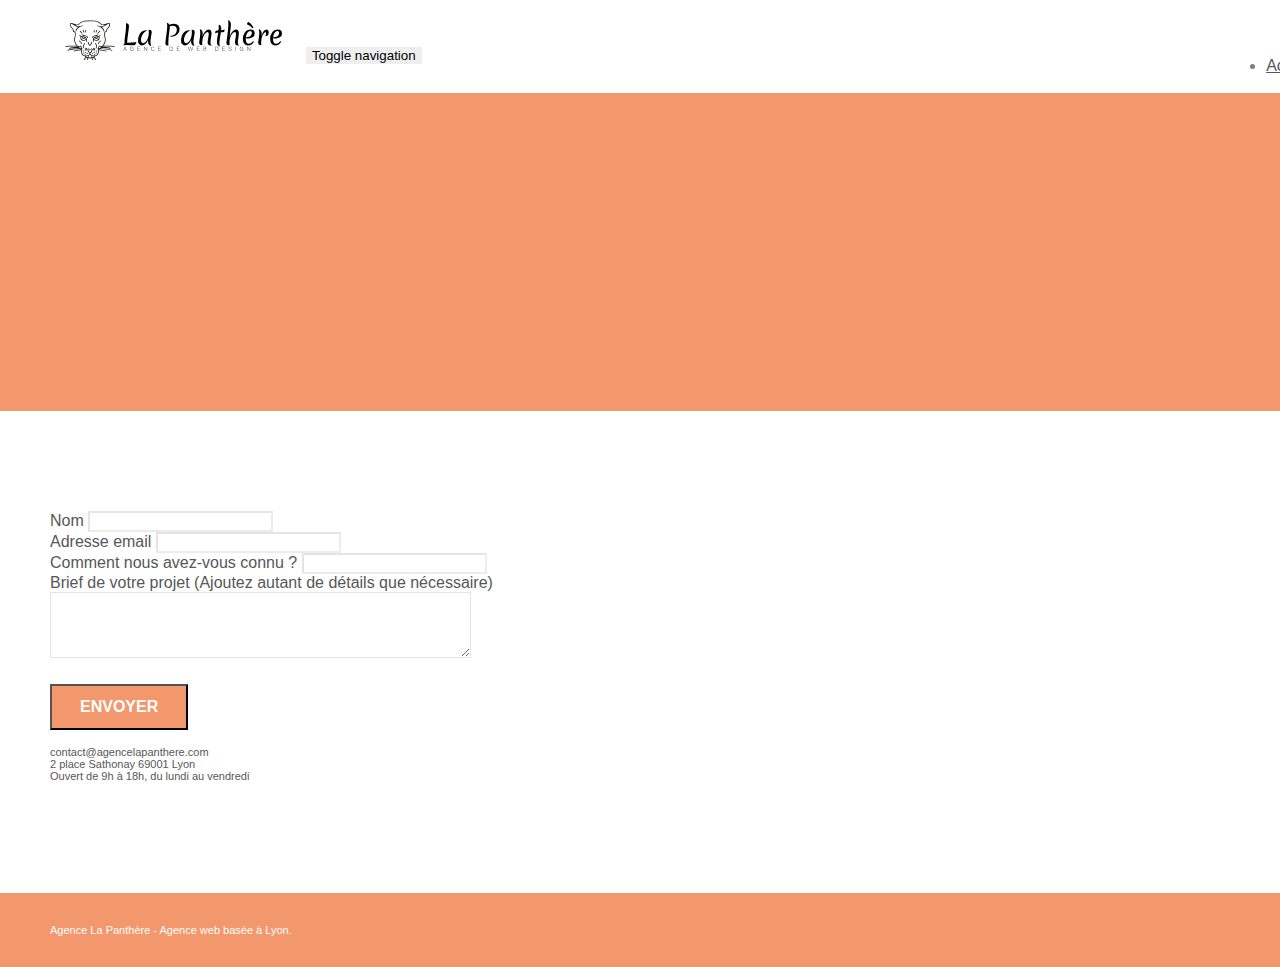
==== contact-agencelapanthere-lyon.html @ fbc24722 "Modification de l'url de la page2" ====
<!doctype html>
<html lang="fr-FR">
<head>
    <meta charset="utf-8">
	<meta name="title" content="Agence de Webdesign Lyon - Nous Contacter - Nous Rencontrer">
    <meta name="description" content="Agence Web design basée sur Lyon , Parlez-nous de votre projet
	 en complétant le formulaire ou rencontrez-nous à notre agence de Webdesign">
	<meta name="robots" content="index,follow">
    <meta name="viewport" content="width=device-width, initial-scale=1.0, viewport-fit=cover">
    <link rel="shortcut icon" type="image/png" href="favicon.jpg">



	<link rel="stylesheet" type="text/css" href="./css/bootstrap.min.css">
	<link rel="stylesheet" type="text/css" href="style.css">
	<link rel="stylesheet" type="text/css" href="./css/font-awesome.min.css">
	<link rel="stylesheet" type="text/css" href="./css/et-line.min.css">
	
    
	<script src="./js/jquery-2.1.0.min.js"></script>
	<script src="./js/bootstrap.min.js"></script>
	<script src="./js/blocs.min.js"></script>
	<script src="./js/jqBootstrapValidation.js"></script>
	<script src="./js/formHandler.js"></script>
    <title>Agence La Panthère - Contact et formulaire</title>

    
<!-- Analytics -->
 
<!-- Analytics END -->
    
</head>
<body>
<!-- Principal conteneur -->
<div class="page-container">
    
<!-- bloc-0 -->
<header class="bloc bgc-white l-bloc " id="bloc-0">
	<div class="container bloc-sm">
		<nav class="navbar row">
			<div class="navbar-header">
				<a class="navbar-brand" href="index.html"><img src="img/agence-la-panthere-monochrome.svg" alt="atlanta web design logo" height="40" /></a>
				<button id="nav-toggle" type="button" class="ui-navbar-toggle navbar-toggle" data-toggle="collapse" data-target=".navbar-1">
					<span class="sr-only">Toggle navigation</span><span class="icon-bar"></span><span class="icon-bar"></span><span class="icon-bar"></span>
				</button>
			</div>
			<div class="collapse navbar-collapse navbar-1 special-dropdown-nav">
				<ul class="site-navigation nav navbar-nav">
					<li>
						<a href="index.html">Accueil</a>
					</li>
					<li>
					</li>
					<li>
						<a href="page2.html">page2 &gt;</a>
					</li>
				</ul>
			</div>
		</nav>
	</div>
</header>
<!-- bloc-0 END -->

<main>
<!-- bloc-6 -->
<div class="bloc bg-dots-bg bg-repeat bgc-atomic-tangerine d-bloc bloc-bg-texture texture-paper" id="bloc-6">
	<div class="container bloc-lg">
		<div class="row">
			<div class="col-sm-12">
				<h1 class="text-center hero-bloc-text tc-white">
					Parlons web design !
				</h1>
				<p class="text-center mg-lg tc-white tight-width-whitespace">
					Nous sommes ravis que vous souhaitiez collaborer avec notre agence.<br>
					Parlez-nous de votre projet en complétant le formulaire ci-dessous.
				</p>
			</div>
		</div>
	</div>
</div>
<!-- bloc-6 END -->

<!-- bloc-7 -->
<div class="bloc bgc-white l-bloc" id="bloc-7">
	<div class="container bloc-lg">
		<div class="row">
			<div class="col-sm-6">
				<form id="form_1" novalidate success-msg="Your message has been sent." fail-msg="Sorry it seems that our mail server is not responding, Sorry for the inconvenience!">
					<div class="form-group">
						<label>
							Nom
						</label>
						<input id="name" class="form-control" required />
					</div>
					<div class="form-group">
						<label>
							Adresse email
						</label>
						<input id="email" class="form-control" type="email" required />
					</div>
					<div class="form-group">
						<label>
							Comment nous avez-vous connu ?
						</label>
						<input class="form-control" type="email" required id="input_504" />
					</div>
					<div class="form-group">
						<label>
							Brief de votre projet (Ajoutez autant de détails que nécessaire)<br>
						</label><textarea id="message" class="form-control" rows="4" cols="50" required></textarea>
					</div> 
					<button class="bloc-button btn btn-lg btn-block cta-hero btn-atomic-tangerine" type="submit">
						Envoyer
					</button>
				</form>
			</div>
			<div class="col-sm-6">
				<p>
					contact@agencelapanthere.com<br>2 place Sathonay 69001 Lyon<br>Ouvert de 9h à 18h, du lundi au vendredi<br>
				</p>
			</div>
		</div>
	</div>
</div>
<!-- bloc-7 END -->

<!-- ScrollToTop Button -->
<a class="bloc-button btn btn-d scrollToTop" onclick="scrollToTarget('1')"><span class="fa fa-chevron-up"></span></a>
<!-- ScrollToTop Button END-->
</main>

<!-- Footer - bloc-8 -->
<footer class="bloc bgc-atomic-tangerine d-bloc" id="bloc-8">
	<div class="container bloc-sm">
		<div class="row">
			<div class="col-sm-12">
				<p class="text-center white">
					Agence La Panthère - Agence web basée à Lyon.<br>
				</p>
				<div class="row row-no-gutters social">
					<div class="col-sm-3">
						<div class="text-center">
							<a class="social" href="index.html"><span class="fa fa-twitter icon-md"></span></a>
						</div>
					</div>
					<div class="col-sm-3">
						<div class="text-center">
							<a class="social" href="index.html"><span class="fa fa-facebook icon-md"></span></a>
						</div>
					</div>
					<div class="col-sm-3">
						<div class="text-center">
							<a class="social" href="index.html"><span class="fa fa-dribbble icon-md"></span></a>
						</div>
					</div>
					<div class="col-sm-3">
						<div class="text-center">
							<a class="social" href="index.html"><span class="fa fa-instagram icon-md"></span></a>
						</div>
					</div>
				</div>
			</div>
		</div>
	</div>
</footer>
<!-- Footer - bloc-8 END -->

</div>
<!-- Principal conteneur END -->
    

</body>
</html>
---- style.css ----
body {
    margin: 0;
    padding: 0;
    background: #FFF;
    overflow-x: hidden;
    -webkit-font-smoothing: antialiased;
    -moz-osx-font-smoothing: grayscale;
}

a,
button {
    transition: all .3s ease-in-out;
    outline: none!important;
}

a:hover {
    text-decoration: none;
    cursor: pointer;
}

#page-loading-blocs-notifaction {
    position: fixed;
    top: 0;
    bottom: 0;
    width: 100%;
    z-index: 100000;
    background: #FFFFFF url("img/pageload-spinner.gif") no-repeat center center;
}

.bloc {
    width: 100%;
    clear: both;
    background: 50% 50% no-repeat;
    padding: 0 50px;
    -webkit-background-size: cover;
    -moz-background-size: cover;
    -o-background-size: cover;
    background-size: cover;
    position: relative;
}

.bloc .container {
    padding-left: 0;
    padding-right: 0;
}

.bloc-lg {
    padding: 100px 50px;
}

.bloc-md {
    padding: 50px;
}

.bloc-sm {
    padding: 20px 50px;
}

.bg-center,
.bg-l-edge,
.bg-r-edge,
.bg-t-edge,
.bg-b-edge,
.bg-tl-edge,
.bg-bl-edge,
.bg-tr-edge,
.bg-br-edge,
.bg-repeat {
    -webkit-background-size: auto!important;
    -moz-background-size: auto!important;
    -o-background-size: auto!important;
    background-size: auto!important;
}

.bg-repeat {
    background: repeat;
}

.bg-t-edge {
    background: top no-repeat;
}

.bloc-bg-texture::before {
    content: "";
    background-size: 2px 2px;
    position: absolute;
    top: 0;
    bottom: 0;
    left: 0;
    right: 0;
}

.b-parallax {
    background-attachment: fixed;
}

.d-bloc {
    color: rgba(255, 255, 255, .7);
}

.d-bloc button:hover {
    color: rgba(255, 255, 255, .9);
}

.d-bloc .icon-round,
.d-bloc .icon-square,
.d-bloc .icon-rounded,
.d-bloc .icon-semi-rounded-a,
.d-bloc .icon-semi-rounded-b {
    border-color: rgba(255, 255, 255, .9);
}

.d-bloc .divider-h span {
    border-color: rgba(255, 255, 255, .2);
}

.d-bloc .a-btn,
.d-bloc .navbar a,
.d-bloc .navbar-brand,
.d-bloc a .icon-sm,
.d-bloc a .icon-md,
.d-bloc a .icon-lg,
.d-bloc a .icon-xl,
.d-bloc h1 a,
.d-bloc h2 a,
.d-bloc h3 a,
.d-bloc h4 a,
.d-bloc h5 a,
.d-bloc h6 a,
.d-bloc p a {
    color: rgba(255, 255, 255, .6);
}

.d-bloc .a-btn:hover,
.d-bloc .navbar a:hover,
.d-bloc .navbar-brand:hover,
.d-bloc a:hover .icon-sm,
.d-bloc a:hover .icon-md,
.d-bloc a:hover .icon-lg,
.d-bloc a:hover .icon-xl,
.d-bloc h1 a:hover,
.d-bloc h2 a:hover,
.d-bloc h3 a:hover,
.d-bloc h4 a:hover,
.d-bloc h5 a:hover,
.d-bloc h6 a:hover,
.d-bloc p a:hover {
    color: rgba(255, 255, 255, 1);
}

.d-bloc .navbar-toggle .icon-bar {
    background: rgba(255, 255, 255, 1);
}

.d-bloc .btn-wire,
.d-bloc .btn-wire:hover {
    color: rgba(255, 255, 255, 1);
    border-color: rgba(255, 255, 255, 1);
}

.d-bloc .panel {
    color: rgba(0, 0, 0, .5);
}

.d-bloc .panel button:hover {
    color: rgba(0, 0, 0, .7);
}

.d-bloc .panel icon {
    border-color: rgba(0, 0, 0, .7);
}

.d-bloc .panel .divider-h span {
    border-color: rgba(0, 0, 0, .1);
}

.d-bloc .panel .a-btn {
    color: rgba(0, 0, 0, .6);
}

.d-bloc .panel .a-btn:hover {
    color: rgba(0, 0, 0, 1);
}

.d-bloc .panel .btn-wire,
.d-bloc .panel .btn-wire:hover {
    color: rgba(0, 0, 0, .7);
    border-color: rgba(0, 0, 0, .3);
}

.d-bloc .panel,
.l-bloc {
    color: rgba(0, 0, 0, .5);
}

.d-bloc .panel button:hover,
.l-bloc button:hover {
    color: rgba(0, 0, 0, .7);
}

.l-bloc .icon-round,
.l-bloc .icon-square,
.l-bloc .icon-rounded,
.l-bloc .icon-semi-rounded-a,
.l-bloc .icon-semi-rounded-b {
    border-color: rgba(0, 0, 0, .7);
}

.d-bloc .panel .divider-h span,
.l-bloc .divider-h span {
    border-color: rgba(0, 0, 0, .1);
}

.d-bloc .panel .a-btn,
.l-bloc .a-btn,
.l-bloc .navbar a,
.l-bloc .navbar-brand,
.l-bloc a .icon-sm,
.l-bloc a .icon-md,
.l-bloc a .icon-lg,
.l-bloc a .icon-xl,
.l-bloc h1 a,
.l-bloc h2 a,
.l-bloc h3 a,
.l-bloc h4 a,
.l-bloc h5 a,
.l-bloc h6 a,
.l-bloc p a {
    color: rgba(0, 0, 0, .6);
}

.d-bloc .panel .a-btn:hover,
.l-bloc .a-btn:hover,
.l-bloc .navbar a:hover,
.l-bloc .navbar-brand:hover,
.l-bloc a:hover .icon-sm,
.l-bloc a:hover .icon-md,
.l-bloc a:hover .icon-lg,
.l-bloc a:hover .icon-xl,
.l-bloc h1 a:hover,
.l-bloc h2 a:hover,
.l-bloc h3 a:hover,
.l-bloc h4 a:hover,
.l-bloc h5 a:hover,
.l-bloc h6 a:hover,
.l-bloc p a:hover {
    color: rgba(0, 0, 0, 1);
}

.l-bloc .navbar-toggle .icon-bar {
    color: rgba(0, 0, 0, .6);
}

.d-bloc .panel .btn-wire,
.d-bloc .panel .btn-wire:hover,
.l-bloc .btn-wire,
.l-bloc .btn-wire:hover {
    color: rgba(0, 0, 0, .7);
    border-color: rgba(0, 0, 0, .3);
}

.voffset {
    margin-top: 30px;
}

.voffset-lg {
    margin-top: 80px;
}

.row-no-gutters {
    margin-right: 0;
    margin-left: 0;
}

.row.row-no-gutters > [class^="col-"],
.row.row-no-gutters > [class*=" col-"] {
    padding-right: 0;
    padding-left: 0;
}

#bloc-1-hero h1 {
    font-size: 32px;
}

.navbar {
    margin-bottom: 0;
    z-index: 1;
}

.navbar-brand {
    height: auto;
    padding: 3px 15px;
    font-size: 25px;
    font-weight: normal;
    font-weight: 600;
    line-height: 44px;
}

.navbar-brand img {
    max-height: 200px;
    margin: 0 5px 0 0;
    display: inline;
}

.navbar-brand img[src$=svg] {
    min-width: 100px;
}

.nav-center .navbar-brand img {
    margin: 0;
}

.navbar .nav {
    padding-top: 2px;
    margin-right: -16px;
    float: right;
    z-index: 1;
}

.nav > li {
    float: left;
    margin-top: 4px;
    font-size: 16px;
}

.navbar-nav .open .dropdown-menu > li > a {
    text-align: inherit;
}

.nav > li a:hover,
.nav > li a:focus {
    background: transparent;
}

.navbar-toggle {
    margin: 10px 10px 0 0;
    border: 0px;
}

.navbar-toggle:hover {
    background: transparent!important;
}

.navbar-toggle .icon-bar {
    background-color: rgba(0, 0, 0, .5);
    width: 26px;
}

.nav-invert .navbar .nav {
    float: left;
}

.nav-invert .navbar-header,
.nav-invert .navbar-brand {
    float: right;
    position: relative;
    z-index: 2;
}

@media (min-width: 768px) {
    .site-navigation {
        position: absolute;
        top: 50%;
        right: 20px;
        transform: translate(0, -50%);
        -webkit-transform: translateY(-50%);
    }
    .nav > li .dropdown-menu a,
    .nav > li .dropdown-menu a:hover {
        color: #484848;
    }
    .nav-invert .site-navigation {
        left: 0;
        right: 0;
    }
    .nav-center {
        text-align: center;
    }
    .nav-center .navbar-header {
        width: 100%;
    }
    .nav-center .navbar-header,
    .nav-center .navbar-brand,
    .nav-center .nav > li {
        float: none;
        display: inline-block;
    }
    .nav-center .site-navigation {
        position: relative;
        width: 100%;
        right: 0;
        margin-right: 0px;
        margin-top: 20px;
    }
    .nav-center.mini-nav .navbar-toggle {
        float: none;
        margin: 10px auto 0;
    }
}

.nav > li > .dropdown a {
    background: none!important;
    display: block;
    padding: 14px 15px;
}

nav .caret {
    margin: 0 5px;
}

.dropdown-menu .dropdown-menu {
    top: -8px;
    left: 100%;
}

.dropdown-menu .dropmenu-flow-right {
    top: 100%;
    left: 0;
    margin-left: -1px;
    border-top-left-radius: 0;
    border-top-right-radius: 0;
}

.dropdown-menu .dropdown span {
    border: 4px solid black;
    border-top-color: transparent;
    border-right-color: transparent;
    border-bottom-color: transparent;
    margin: 6px -5px 0 0!important;
    float: right;
}

.mg-md {
    margin-top: 10px;
    margin-bottom: 20px;
}

.mg-lg {
    margin-top: 10px;
    margin-bottom: 40px;
}

.btn {
    margin: 0 5px 5px 0;
}

.btn.pull-right {
    margin: 0 0 5px 5px;
}

.btn-d,
.btn-d:hover,
.btn-d:focus {
    color: #FFF;
    background: rgba(0, 0, 0, .3);
}

button {
    outline: none!important;
}

.btn-rd {
    border-radius: 40px;
}

.btn-clean {
    border: 1px solid rgba(0, 0, 0, .08);
    border-bottom-color: rgba(0, 0, 0, .1);
    text-shadow: 0 1px 0 rgba(0, 0, 1, .1);
    box-shadow: 0 1px 3px rgba(0, 0, 1, .25), inset 0 1px 0 0 rgba(255, 255, 255, .15);
}

.icon-md {
    font-size: 30px!important;
}

.icon-lg {
    font-size: 60px!important;
}

.sm-shadow {
    text-shadow: 0 1px 2px rgba(0, 0, 0, .3);
}

.panel-sq,
.panel-sq .panel-heading,
.panel-sq .panel-footer {
    border-radius: 0;
}

.panel-rd {
    border-radius: 30px;
}

.panel-rd .panel-heading {
    border-radius: 29px 29px 0 0;
}

.panel-rd .panel-footer {
    border-radius: 0 0 29px 29px;
}

.form-control {
    border-color: rgba(0, 0, 0, .1);
    box-shadow: none;
}

.scrollToTop {
    width: 40px;
    height: 40px;
    position: fixed;
    bottom: 20px;
    right: 20px;
    opacity: 0;
    z-index: 500;
    transition: all .3s ease-in-out;
}

.scrollToTop span {
    margin-top: 6px;
}

.showScrollTop {
    font-size: 14px;
    opacity: 1;
}

a[data-lightbox] {
    position: relative;
    display: block;
    text-align: center;
}

a[data-lightbox]:hover::before {
    content: "+";
    font-family: "HelveticaNeue-Light", "Helvetica Neue Light", "Helvetica Neue", Helvetica, Arial;
    font-size: 32px;
    width: 50px;
    height: 50px;
    margin-left: -25px;
    border-radius: 50%;
    background: rgba(0, 0, 0, .6);
    color: #FFF;
    font-weight: 100;
    z-index: 1;
    position: absolute;
    top: 50%;
    transform: translateY(-50%);
    -webkit-transform: translateY(-50%);
}

a[data-lightbox]:hover img {
    opacity: 0.6;
    -webkit-animation-fill-mode: none;
    animation-fill-mode: none;
}

#lightbox-modal {
    display: flex;
    align-items: center;
}

#lightbox-modal .modal-dialog {
    width: 90%;
    max-width: 900px;
    margin: 0 auto 0;
}

#lightbox-modal .modal-dialog img {
    max-height: 90vh;
    margin: 0 auto;
}

.lightbox-caption {
    padding: 20px;
    color: #FFF;
    background: rgba(0, 0, 0, .5);
    position: absolute;
    left: 15px;
    right: 15px;
    bottom: 5px;
}

.close-lightbox {
    color: #FFF;
    font-size: 30px;
    position: absolute;
    top: 20px;
    right: 20px;
    z-index: 20;
    background: rgba(0, 0, 0, .5);
    border: none;
    line-height: 30px;
    padding: 0 9px 5px;
    opacity: 0.3;
}

.close-lightbox:hover,
.next-lightbox:hover,
.prev-lightbox:hover {
    opacity: 1.0;
    color: #FFF;
}

.next-lightbox,
.prev-lightbox {
    font-size: 20px;
    color: rgba(255, 255, 255, .9);
    background: rgba(0, 0, 0, .5);
    transition: all .2s ease-in-out;
    position: absolute;
    top: 45%;
    z-index: 1;
    opacity: 0.4;
}

.next-lightbox {
    padding: 6px 8px 1px 13px;
    right: 25px;
}

.prev-lightbox {
    padding: 6px 13px 1px 10px;
    left: 25px;
}

.snapshot-lb .modal-body {
    padding-bottom: 45px;
}

.snapshot-lb .lightbox-caption {
    padding: 0;
    color: rgba(0, 0, 0, .5);
    background: none;
}

h1,
h2,
h3,
h4,
h5,
h6,
p,
label,
.btn,
a {
    font-family: "helvetica";
    font-weight: 400;
    color: #575757!important;
}

.container {
    max-width: 1000px;
}
#citation-text{
    font-size: 20px;
    font-style: italic;
}

#citation-auteur{
    font-size: 16px;
    font-style: normal;   
}
.hero-bloc-text {
    font-size: 38px;
}

.hero-bloc-text-sub {
    font-size: 36px;
}

.statement-bloc-text {
    line-height: 26px;
    font-style: italic;
    font-size: 20px;
    text-align: center;
    font-weight: lighter;
    max-width: 520px;
    margin: auto auto auto auto;
}

p {
    font-size: 11px;
}

.tight-width-whitespace {
    max-width: 600px;
    margin: auto auto auto auto;
}

.h1 {
    font-size: 20px;
    font-family: "Open Sans";
}

.cta-hero {
    margin-top: 22px;
    color: #FFFFFF!important;
    text-transform: uppercase;
    padding: 12px 28px 12px 28px;
    font-size: 16px;
    font-weight: 700;
}

.social {
    max-width: 400px;
    margin: auto auto auto auto;
}

h2 {
    font-size: 22px;
    line-height: 1.4em;
}

h3 {
    font-size: 15px;
    text-transform: uppercase;
    font-weight: 700;
    color: #333333!important;
}

.med-width-whitespace {
    max-width: 800px;
    margin: auto auto auto auto;
    box-shadow: 0px 0px 0px #000000;
}

h1 {
    color: #333333!important;
}

h4 {
    color: #333333!important;
}

.icons {
    margin-bottom: 14px;
    margin-top: 24px;
}

.white {
    color: #FFFFFF!important;
}

.portfolio-thumb {
    margin-bottom: 24px;
}

.portfolio-row {
    margin-bottom: 44px;
    margin-top: 50px;
}

.avatar {
    box-shadow: 0px 4px 9px rgba(0, 0, 0, 0.3);
}

.black-background {
    background-color: rgba(165, 147, 99, 0.7);
    padding: 40px 40px 40px 40px;
}

.bold-link {
    font-weight: 900;
    text-decoration: underline!important;
}

.bgc-white {
    background-color: #FFFFFF;
}

.bgc-dark-slate-blue {
    background-color: #364577;
}

.bgc-atomic-tangerine {
    background-color: #F3976C;
}

.tc-white {
    color: #F3976C!important;
}

.btn-atomic-tangerine {
    background: #F3976C;
    color: #FFFFFF!important;
}

.btn-atomic-tangerine:hover {
    background: #c27956!important;
    color: #FFFFFF!important;
}

.ltc-white {
    color: #FFFFFF!important;
}

.ltc-white:hover {
    color: #cccccc!important;
}

.ltc-atomic-tangerine {
    color: #F3976C!important;
}

.ltc-atomic-tangerine:hover {
    color: #c27956!important;
}

.icon-dark-slate-blue {
    color: #364577!important;
    border-color: #364577!important;
}

.bg-banniere {
    background-image: url("img/agence-la-panthere.jpg");
}

.bg-presentation {
    background-image: url("img/image-de-presentation.jpg");
}

@media (max-width: 1024px) {
    .bloc {
        padding-left: 20px;
        padding-right: 20px;
    }
    .bloc.full-width-bloc,
    .bloc-tile-2.full-width-bloc .container,
    .bloc-tile-3.full-width-bloc .container,
    .bloc-tile-4.full-width-bloc .container {
        padding-left: 0;
        padding-right: 0;
    }
}

@media (max-width: 992px) and (min-width: 768px) {
    .navbar .nav {
        max-width: 80%
    }
    .nav-center.navbar .nav {
        max-width: 100%
    }
}

@media only screen and (min-device-width: 768px) and (max-device-width: 1024px) and (orientation: landscape) {
    .b-parallax {
        background-attachment: scroll;
    }
}

@media only screen and (min-device-width: 1024px) and (max-device-width: 1366px) and (-webkit-min-device-pixel-ratio: 1.5) {
    .b-parallax {
        background-attachment: scroll;
    }
}

@media (max-width: 991px) {
    .container {
        width: 100%;
    }
    .b-parallax {
        background-attachment: scroll;
    }
    .page-container,
    #hero-bloc {
        overflow-x: hidden;
        position: relative;
    }
    .bloc {
        padding-left: constant(safe-area-inset-left);
        padding-right: constant(safe-area-inset-right);
    }
    .bloc-group,
    .bloc-group .bloc {
        display: block;
        width: 100%;
    }
    .bloc-fill-screen .fill-bloc-top-edge,
    .bloc-fill-screen .fill-bloc-bottom-edge {
        padding: 0 20px;
        padding-left: constant(safe-area-inset-left);
        padding-right: constant(safe-area-inset-right);
    }
}

@media (max-width: 767px) {
    .page-container {
        overflow-x: hidden;
        position: relative;
    }
    h1,
    h2,
    h3,
    h4,
    h5,
    h6,
    p,
    #disqus_thread {
        padding-left: 10px!important;
        padding-right: 10px!important;
    }
    .b-parallax {
        background-attachment: scroll;
    }
    .navbar .nav {
        padding-top: 0;
        border-top: 1px solid rgba(0, 0, 0, .2);
        float: none!important;
    }
    .navbar.row {
        margin-left: 0;
        margin-right: 0;
    }
    .site-navigation {
        position: inherit;
        transform: none;
        -webkit-transform: none;
        -ms-transform: none;
    }
    .nav > li {
        margin-top: 0;
        border-bottom: 1px solid rgba(0, 0, 0, .1);
        background: rgba(0, 0, 0, .05);
        text-align: left;
        padding-left: 15px;
        width: 100%;
    }
    .nav > li:hover {
        background: rgba(0, 0, 0, .08);
    }
    .dropdown .dropdown a .caret {
        float: none;
        margin: 5px 0 0 10px!important;
        border: 4px solid black;
        border-bottom-color: transparent;
        border-right-color: transparent;
        border-left-color: transparent;
    }
    #hero-bloc .navbar .nav {
        background: rgba(0, 0, 0, .8);
    }
    #hero-bloc .navbar .nav a {
        color: rgba(255, 255, 255, .6);
    }
    .hero {
        padding: 50px 0;
    }
    .hero-nav {
        left: -1px;
        right: -1px;
    }
    .navbar-collapse {
        padding: 0;
        overflow-x: hidden;
        -webkit-box-shadow: none;
        box-shadow: none;
    }
    .navbar-brand img {
        max-height: 40px;
        width: auto;
    }
    .nav-invert .navbar-header {
        float: none;
        width: 100%;
    }
    .nav-invert .navbar-toggle {
        float: left;
        margin-left: 10px;
    }
    .bloc {
        padding-left: 0;
        padding-right: 0;
    }
    .bloc-xxl,
    .bloc-xl,
    .bloc-lg {
        padding: 40px 0;
    }
    .bloc-sm,
    .bloc-md {
        padding-left: 0;
        padding-right: 0;
    }
    .bloc-tile-2 .container,
    .bloc-tile-3 .container,
    .bloc-tile-4 .container,
    .bloc-fill-screen .fill-bloc-top-edge,
    .bloc-fill-screen .fill-bloc-bottom-edge {
        padding-left: 0;
        padding-right: 0;
    }
    .a-block {
        padding: 0 10px;
    }
    .btn-dwn {
        display: none;
    }
    .voffset {
        margin-top: 5px;
    }
    .voffset-md {
        margin-top: 20px;
    }
    .voffset-lg {
        margin-top: 30px;
    }
    form {
        padding: 5px;
    }
    .close-lightbox {
        display: inline-block;
    }
    .blocsapp-device-iphone5 {
        background-size: 216px 425px;
        padding-top: 60px;
        width: 216px;
        height: 425px;
    }
    .blocsapp-device-iphone5 img {
        width: 180px;
        height: 320px;
    }
}

@media (max-width: 400px) {
    .bloc {
        padding-left: 0;
        padding-right: 0;
    }
}

@media (max-width: 767px) {
    .bloc-mob-center-text {
        text-align: center;
    }
}
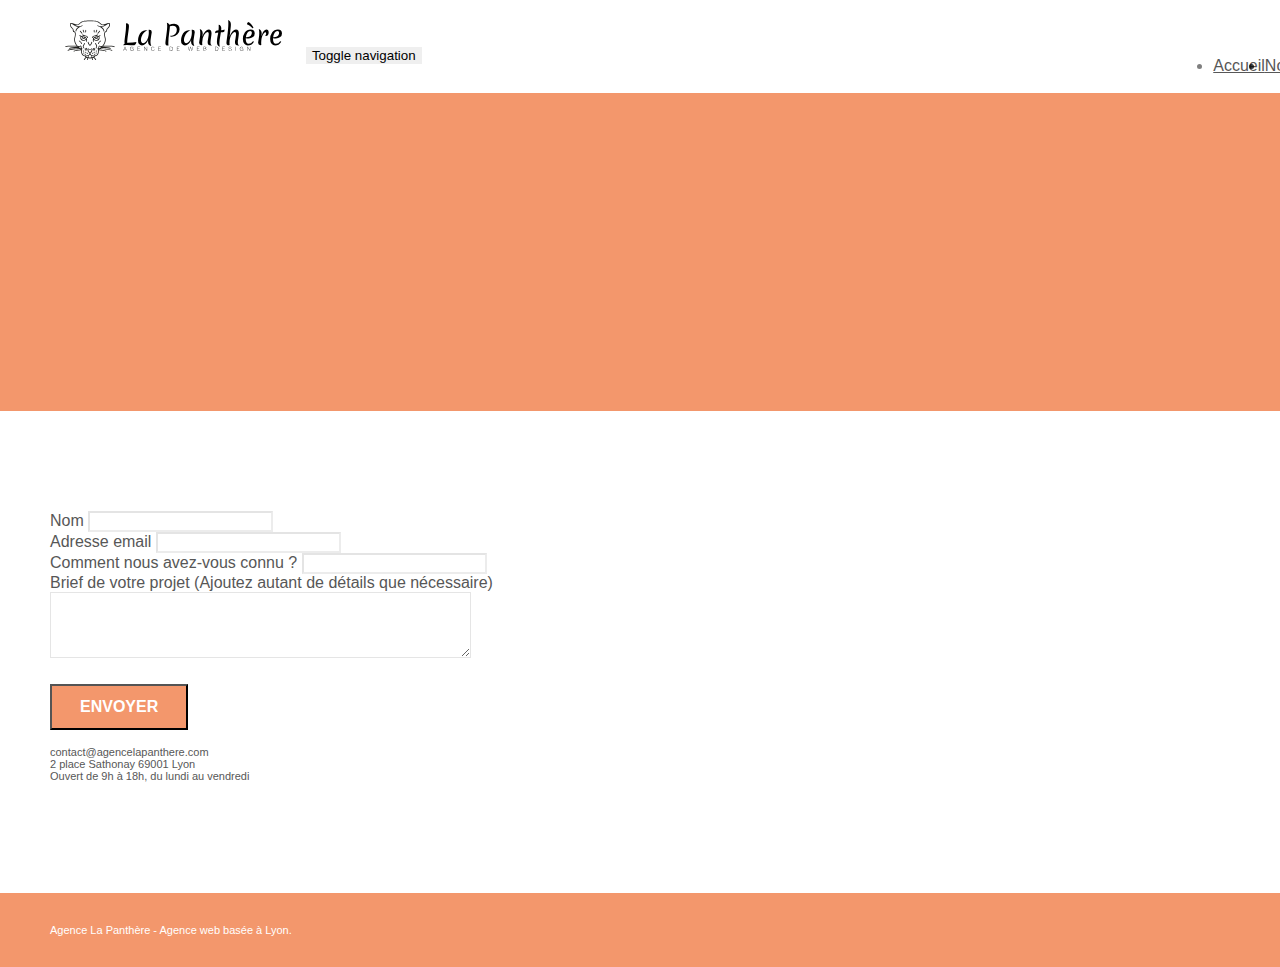
==== commit 9067167c: "Ajout des attributs "aria-label" aux formulaires et aux liens" ====
--- a/contact-agencelapanthere-lyon.html
+++ b/contact-agencelapanthere-lyon.html
@@ -39,7 +39,7 @@
 	<div class="container bloc-sm">
 		<nav class="navbar row">
 			<div class="navbar-header">
-				<a class="navbar-brand" href="index.html"><img src="img/agence-la-panthere-monochrome.svg" alt="atlanta web design logo" height="40" /></a>
+				<a class="navbar-brand" href="index.html"><img src="img/agence-la-panthere-monochrome.svg" alt="logo Agence la Panthère" height="40" /></a>
 				<button id="nav-toggle" type="button" class="ui-navbar-toggle navbar-toggle" data-toggle="collapse" data-target=".navbar-1">
 					<span class="sr-only">Toggle navigation</span><span class="icon-bar"></span><span class="icon-bar"></span><span class="icon-bar"></span>
 				</button>
@@ -47,12 +47,12 @@
 			<div class="collapse navbar-collapse navbar-1 special-dropdown-nav">
 				<ul class="site-navigation nav navbar-nav">
 					<li>
-						<a href="index.html">Accueil</a>
+						<a href="index.html" aria-label="Accéder a la page d'Acceuil" >Accueil</a>
 					</li>
 					<li>
 					</li>
 					<li>
-						<a href="page2.html">page2 &gt;</a>
+						<a href="contact-agencelapanthere-lyon.html" aria-label="Accéder au Formulaire de contact">Nous Contacter</a>
 					</li>
 				</ul>
 			</div>
@@ -90,26 +90,26 @@
 						<label>
 							Nom
 						</label>
-						<input id="name" class="form-control" required />
+						<input id="name" class="form-control" aria-label="Entrez votre nom" required />
 					</div>
 					<div class="form-group">
 						<label>
 							Adresse email
 						</label>
-						<input id="email" class="form-control" type="email" required />
+						<input id="email" class="form-control" type="email" aria-label="Entrez votre email" required />
 					</div>
 					<div class="form-group">
 						<label>
 							Comment nous avez-vous connu ?
 						</label>
-						<input class="form-control" type="email" required id="input_504" />
+						<input class="form-control"  aria-label="Comment nous avez-vous connu ?" required id="input_504" />
 					</div>
 					<div class="form-group">
 						<label>
 							Brief de votre projet (Ajoutez autant de détails que nécessaire)<br>
-						</label><textarea id="message" class="form-control" rows="4" cols="50" required></textarea>
+						</label><textarea id="message" class="form-control" rows="4" cols="50" aria-label="Détaillez-nous votre projet" required></textarea>
 					</div> 
-					<button class="bloc-button btn btn-lg btn-block cta-hero btn-atomic-tangerine" type="submit">
+					<button class="bloc-button btn btn-lg btn-block cta-hero btn-atomic-tangerine" aria-label="Envoyer votre formulaire" type="submit">
 						Envoyer
 					</button>
 				</form>
@@ -140,22 +140,22 @@
 				<div class="row row-no-gutters social">
 					<div class="col-sm-3">
 						<div class="text-center">
-							<a class="social" href="index.html"><span class="fa fa-twitter icon-md"></span></a>
+							<a class="social" href="contact-agencelapanthere-lyon.html" aria-label="Accéder a notre page twitter"><span class="fa fa-twitter icon-md"></span></a>
 						</div>
 					</div>
 					<div class="col-sm-3">
 						<div class="text-center">
-							<a class="social" href="index.html"><span class="fa fa-facebook icon-md"></span></a>
+							<a class="social" href="contact-agencelapanthere-lyon.html" aria-label="Accéder a notre page facebook"><span class="fa fa-facebook icon-md"></span></a>
 						</div>
 					</div>
 					<div class="col-sm-3">
 						<div class="text-center">
-							<a class="social" href="index.html"><span class="fa fa-dribbble icon-md"></span></a>
+							<a class="social" href="contact-agencelapanthere-lyon.html" aria-label="Accéder a notre page dribble"><span class="fa fa-dribbble icon-md"></span></a>
 						</div>
 					</div>
 					<div class="col-sm-3">
 						<div class="text-center">
-							<a class="social" href="index.html"><span class="fa fa-instagram icon-md"></span></a>
+							<a class="social" href="contact-agencelapanthere-lyon.html" aria-label="Accéder a notre page instagram"><span class="fa fa-instagram icon-md"></span></a>
 						</div>
 					</div>
 				</div>
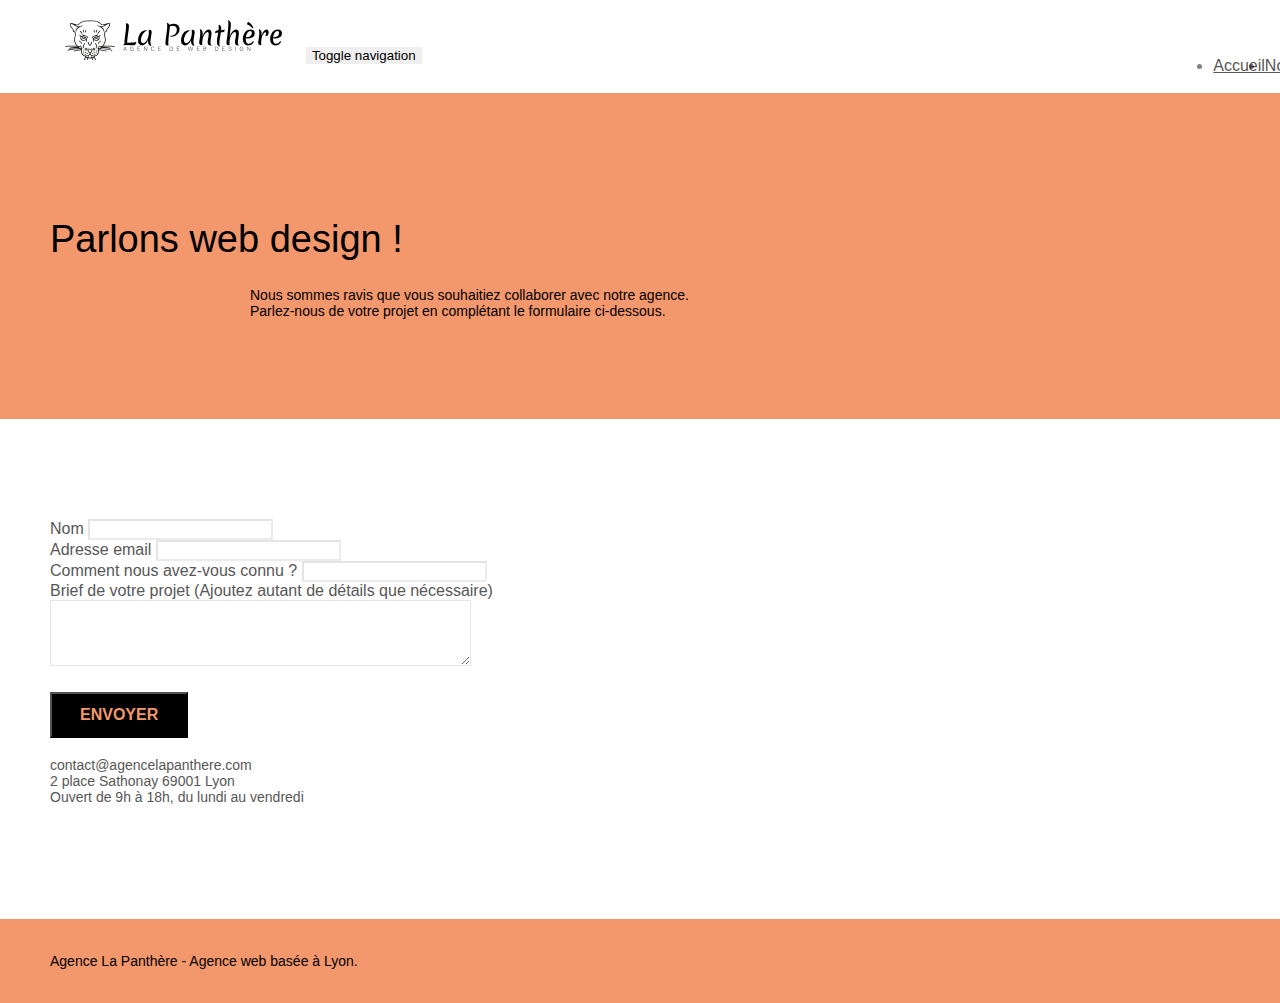
==== commit 74af180c: "Amélioration du constraste des couleurs" ====
--- a/contact-agencelapanthere-lyon.html
+++ b/contact-agencelapanthere-lyon.html
@@ -50,8 +50,6 @@
 						<a href="index.html" aria-label="Accéder a la page d'Acceuil" >Accueil</a>
 					</li>
 					<li>
-					</li>
-					<li>
 						<a href="contact-agencelapanthere-lyon.html" aria-label="Accéder au Formulaire de contact">Nous Contacter</a>
 					</li>
 				</ul>
@@ -63,14 +61,14 @@
 
 <main>
 <!-- bloc-6 -->
-<div class="bloc bg-dots-bg bg-repeat bgc-atomic-tangerine d-bloc bloc-bg-texture texture-paper" id="bloc-6">
+<div class="bloc bg-dots-bg bg-repeat bgc-atomic-tangerine d-bloc bloc-bg-texture" id="bloc-6">
 	<div class="container bloc-lg">
 		<div class="row">
 			<div class="col-sm-12">
-				<h1 class="text-center hero-bloc-text tc-white">
+				<h1 class="text-center hero-bloc-text contrast">
 					Parlons web design !
 				</h1>
-				<p class="text-center mg-lg tc-white tight-width-whitespace">
+				<p class="text-center mg-lg contrast tight-width-whitespace">
 					Nous sommes ravis que vous souhaitiez collaborer avec notre agence.<br>
 					Parlez-nous de votre projet en complétant le formulaire ci-dessous.
 				</p>
@@ -134,7 +132,7 @@
 	<div class="container bloc-sm">
 		<div class="row">
 			<div class="col-sm-12">
-				<p class="text-center white">
+				<p class="text-center contrast">
 					Agence La Panthère - Agence web basée à Lyon.<br>
 				</p>
 				<div class="row row-no-gutters social">
--- a/style.css
+++ b/style.css
@@ -128,7 +128,7 @@
 .d-bloc h5 a,
 .d-bloc h6 a,
 .d-bloc p a {
-    color: rgba(255, 255, 255, .6);
+    color: rgba(10, 10, 10, 0.7);
 }
 
 .d-bloc .a-btn:hover,
@@ -145,11 +145,11 @@
 .d-bloc h5 a:hover,
 .d-bloc h6 a:hover,
 .d-bloc p a:hover {
-    color: rgba(255, 255, 255, 1);
+    color: rgb(10, 10, 10, 1);
 }
 
 .d-bloc .navbar-toggle .icon-bar {
-    background: rgba(255, 255, 255, 1);
+    background: rgba(255, 255, 255, 9);
 }
 
 .d-bloc .btn-wire,
@@ -680,7 +680,7 @@
 }
 
 p {
-    font-size: 11px;
+    font-size: 14px;
 }
 
 .tight-width-whitespace {
@@ -737,7 +737,9 @@
     margin-bottom: 14px;
     margin-top: 24px;
 }
-
+.contrast{
+    color: #000000!important;
+}
 .white {
     color: #FFFFFF!important;
 }
@@ -772,7 +774,11 @@
 .bgc-dark-slate-blue {
     background-color: #364577;
 }
-
+.tangerine-background{
+    background-color: #F3976C;
+    padding-top: 20px;
+    padding-bottom: 20px;
+}
 .bgc-atomic-tangerine {
     background-color: #F3976C;
 }
@@ -782,13 +788,13 @@
 }
 
 .btn-atomic-tangerine {
-    background: #F3976C;
-    color: #FFFFFF!important;
+    background: #000000!important;
+    color: #F3976C!important;
 }
 
 .btn-atomic-tangerine:hover {
-    background: #c27956!important;
-    color: #FFFFFF!important;
+    background: #272727!important;
+    
 }
 
 .ltc-white {
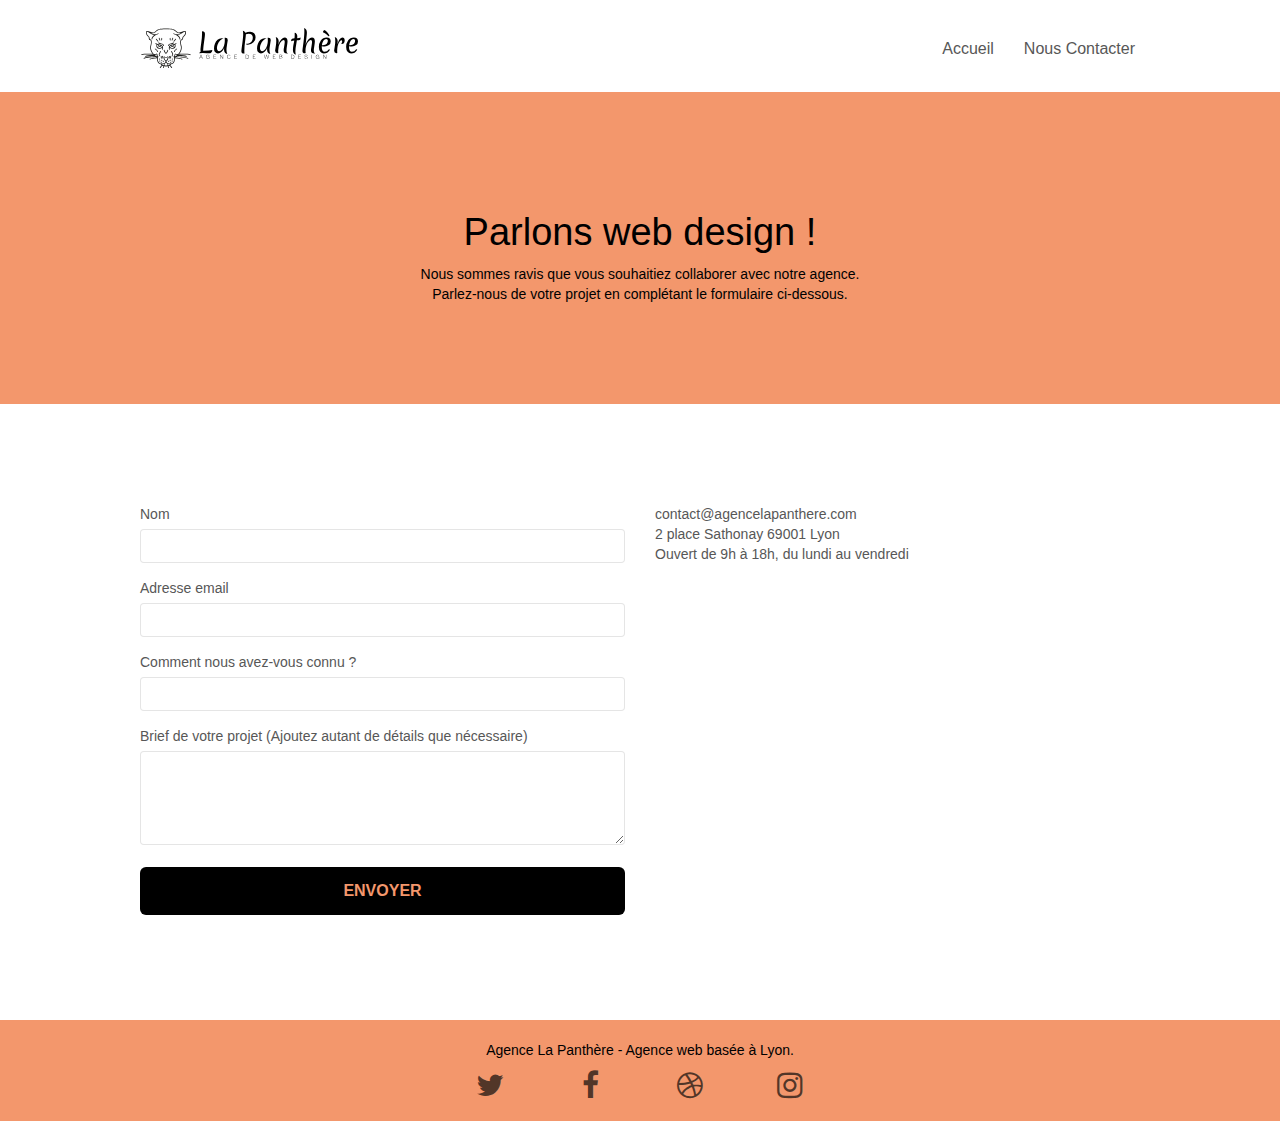
==== commit cf422b69: "Rectification des chemins des fichiers importés de la page Contact" ====
--- a/contact-agencelapanthere-lyon.html
+++ b/contact-agencelapanthere-lyon.html
@@ -11,15 +11,15 @@
 
 
 
-	<link rel="stylesheet" type="text/css" href="./css/bootstrap.min.css">
+	<link rel="stylesheet" type="text/css" href="./css/bootstrap.css">
 	<link rel="stylesheet" type="text/css" href="style.css">
-	<link rel="stylesheet" type="text/css" href="./css/font-awesome.min.css">
+	<link rel="stylesheet" type="text/css" href="./css/font-awesome.css">
 	<link rel="stylesheet" type="text/css" href="./css/et-line.min.css">
 	
     
-	<script src="./js/jquery-2.1.0.min.js"></script>
-	<script src="./js/bootstrap.min.js"></script>
-	<script src="./js/blocs.min.js"></script>
+	<script src="./js/jquery-2.1.0.js"></script>
+	<script src="./js/bootstrap.js"></script>
+	<script src="./js/blocs.js"></script>
 	<script src="./js/jqBootstrapValidation.js"></script>
 	<script src="./js/formHandler.js"></script>
     <title>Agence La Panthère - Contact et formulaire</title>
